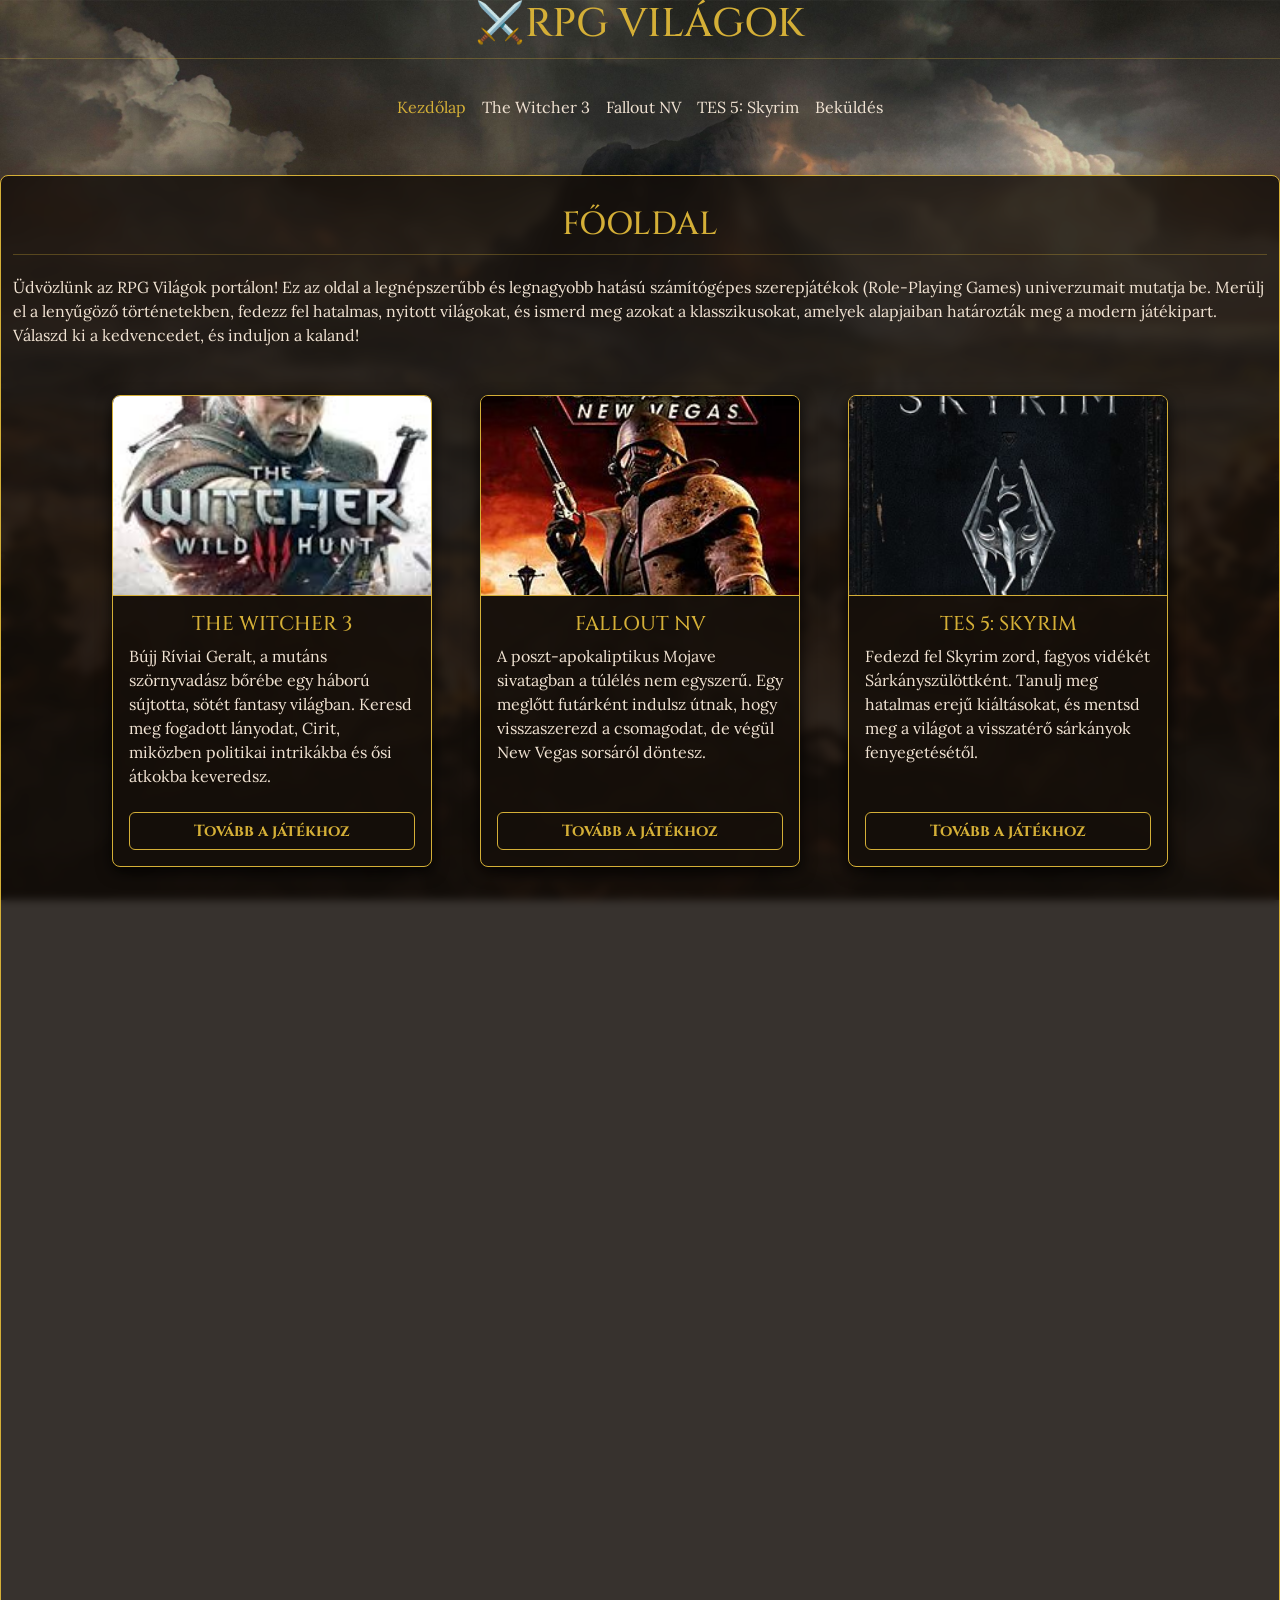
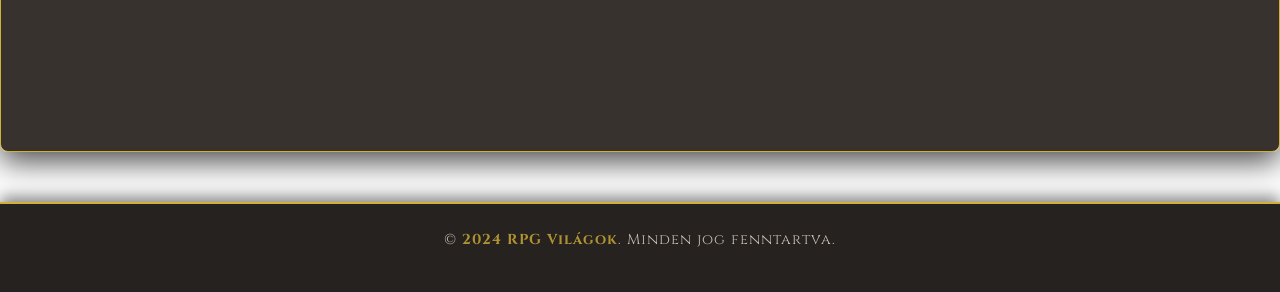
==== index.html @ 389ba19a "urlap nelkuli" ====
<!DOCTYPE html>
<html lang="hu">

<head>
    <meta charset="UTF-8">
    <meta name="viewport" content="width=device-width, initial-scale=1.0">
    <link href="https://cdn.jsdelivr.net/npm/bootstrap@5.3.8/dist/css/bootstrap.min.css" rel="stylesheet"
        integrity="sha384-sRIl4kxILFvY47J16cr9ZwB07vP4J8+LH7qKQnuqkuIAvNWLzeN8tE5YBujZqJLB" crossorigin="anonymous">
    <script src="https://cdn.jsdelivr.net/npm/bootstrap@5.3.8/dist/js/bootstrap.bundle.min.js"
        integrity="sha384-FKyoEForCGlyvwx9Hj09JcYn3nv7wiPVlz7YYwJrWVcXK/BmnVDxM+D2scQbITxI"
        crossorigin="anonymous"></script>
    <link rel="preconnect" href="https://fonts.googleapis.com">
    <link rel="preconnect" href="https://fonts.gstatic.com" crossorigin>
    <link
        href="https://fonts.googleapis.com/css2?family=Cinzel:wght@500;700&family=Lora:ital,wght@0,400;0,700;1,400&display=swap"
        rel="stylesheet">
    <link rel="stylesheet" href="style.css">
    <title>RGP VILÁGOK</title>
</head>

<body>
    <header>
        <h1>⚔️RPG VILÁGOK</h1>
    </header>
    <nav class="navbar navbar-expand-lg cyber-navbar">
        <div class="container-fluid">
            <button class="navbar-toggler" type="button" data-bs-toggle="collapse" data-bs-target="#navbarNav"
                aria-controls="navbarNav" aria-expanded="false" aria-label="Toggle navigation">
                <span class="navbar-toggler-icon"></span>
            </button>
            <div class="collapse navbar-collapse justify-content-center" id="navbarNav">
                <ul class="navbar-nav">
                    <li class="nav-item">
                        <a class="nav-link active" aria-current="page" href="index.html">Kezdőlap</a>
                    </li>
                    <li class="nav-item">
                        <a class="nav-link" href="witcher.html">The Witcher 3</a>
                    </li>
                    <li class="nav-item">
                        <a class="nav-link" href="fallout.html">Fallout NV</a>
                    </li>
                    <li class="nav-item">
                        <a class="nav-link" href="skyrim.html">TES 5: Skyrim</a>
                    </li>
                    <li class="nav-item">
                        <a class="nav-link" href="urlap.html">Beküldés</a>
                    </li>
                </ul>
            </div>
        </div>
    </nav>
    <main class="container-fluid">
        <div>
            <h2>FŐOLDAL</h2>
        </div>
        <div>
            <p>Üdvözlünk az RPG Világok portálon! Ez az oldal a legnépszerűbb és legnagyobb hatású számítógépes
                szerepjátékok (Role-Playing Games) univerzumait mutatja be. Merülj el a lenyűgöző történetekben, fedezz
                fel hatalmas, nyitott világokat, és ismerd meg azokat a klasszikusokat, amelyek alapjaiban határozták
                meg a modern játékipart. Válaszd ki a kedvencedet, és induljon a kaland!</p>
        </div>

        <div class="container d-flex justify-content-center flex-wrap gap-5 mt-5 mb-5">
            <div class="card rpg-card" style="width: 20rem;"> <img src="media/witcher_kiskep.jpg" class="card-img-top"
                    alt="The Witcher 3">
                <div class="card-body d-flex flex-column">
                    <h5 class="card-title text-center">The Witcher 3</h5>
                    <p class="card-text mb-4">Bújj Ríviai Geralt, a mutáns szörnyvadász bőrébe egy háború sújtotta,
                        sötét
                        fantasy világban. Keresd meg fogadott lányodat, Cirit, miközben politikai intrikákba és ősi
                        átkokba keveredsz.</p>
                    <a href="witcher.html" class="btn rpg-btn mt-auto">Tovább a játékhoz</a>
                </div>
            </div>

            <div class="card rpg-card" style="width: 20rem;">
                <img src="media/fallout_kiskep.jpg" class="card-img-top" alt="Fallout NV">
                <div class="card-body d-flex flex-column">
                    <h5 class="card-title text-center">Fallout NV</h5>
                    <p class="card-text mb-4">A poszt-apokaliptikus Mojave sivatagban a túlélés nem egyszerű. Egy
                        meglőtt futárként indulsz útnak, hogy visszaszerezd a csomagodat, de végül New Vegas sorsáról
                        döntesz.</p>
                    <a href="fallout.html" class="btn rpg-btn mt-auto">Tovább a játékhoz</a>
                </div>
            </div>

            <div class="card rpg-card" style="width: 20rem;">
                <img src="media/skyrim_kiskep.jpg" class="card-img-top" alt="Skyrim">
                <div class="card-body d-flex flex-column">
                    <h5 class="card-title text-center">TES 5: Skyrim</h5>
                    <p class="card-text mb-4">Fedezd fel Skyrim zord, fagyos vidékét Sárkányszülöttként. Tanulj meg
                        hatalmas erejű kiáltásokat, és mentsd meg a világot a visszatérő sárkányok fenyegetésétől.</p>
                    <a href="skyrim.html" class="btn rpg-btn mt-auto">Tovább a játékhoz</a>
                </div>
            </div>
        </div>
        <div class="d-flex justify-content-center my-4">
            <iframe width="1905" height="782" src="https://www.youtube.com/embed/Vq7xlYOBa9E"
                title="28 Best RPG Games You Absolutely Must Play" frameborder="0"
                allow="accelerometer; autoplay; clipboard-write; encrypted-media; gyroscope; picture-in-picture; web-share"
                referrerpolicy="strict-origin-when-cross-origin" allowfullscreen style="max-width: 100%;"></iframe>
        </div>
    </main>
    <footer class="rpg-footer">
        <div class="container">
            <p class="copyright">
                © <span class="footer-accent">2024</span>
                <span class="footer-accent">RPG Világok</span>.
                Minden jog fenntartva.
            </p>
        </div>
    </footer>
</body>

</html>
---- style.css ----
h1,
h2 {
    color: #D4AF37;
    font-family: 'Cinzel', serif;
    border-bottom: 1px solid rgba(212, 175, 55, 0.3);
    padding-bottom: 10px;
    margin-bottom: 20px;
    text-align: center;
}

body {
    background-image: url('media/wallpaper.jpg');
    background-size: cover;
    background-position: center;
    background-attachment: fixed;
    font-family: 'Lora', serif;
    color: #F1E3D3;
}

main {
    background-color: rgba(20, 15, 10, 0.85);
    border: 1px solid #D4AF37;
    border-radius: 8px;
    padding: 30px;
    margin-top: 40px;
    margin-bottom: 40px;
    backdrop-filter: blur(4px);
    box-shadow: 0 10px 30px rgba(0, 0, 0, 0.7);
}

.cyber-navbar .nav-link {
    color: #F1E3D3 !important;
}

.cyber-navbar .nav-link:hover,
.cyber-navbar .nav-link.active {
    color: #D4AF37 !important;
}

.rpg-card {
    background-color: rgba(20, 15, 10, 0.85) !important;
    border: 1px solid #D4AF37 !important;
    border-radius: 8px;
    color: #F1E3D3;
    box-shadow: 0 5px 15px rgba(0, 0, 0, 0.8);
    transition: transform 0.3s ease, box-shadow 0.3s ease;
}

.rpg-card:hover {
    transform: translateY(-5px);
    box-shadow: 0 10px 25px rgba(212, 175, 55, 0.2);
}

.rpg-card .card-img-top {
    height: 200px;
    object-fit: cover;
    border-bottom: 1px solid #D4AF37;
    border-top-left-radius: 7px;
    border-top-right-radius: 7px;
}

.rpg-card .card-title {
    color: #D4AF37;
    font-family: 'Cinzel', serif;
    text-transform: uppercase;
}

.rpg-btn {
    background-color: transparent;
    border: 1px solid #D4AF37;
    color: #D4AF37;
    font-family: 'Cinzel', serif;
    font-weight: bold;
    transition: all 0.3s ease;
    width: 100%;
}

.rpg-btn:hover {
    background-color: #D4AF37;
    color: #121212;
    box-shadow: 0 0 15px rgba(212, 175, 55, 0.5);
}

.rpg-footer {
    background-color: rgba(15, 10, 8, 0.9);
    color: #F1E3D3;
    font-family: 'Cinzel', serif;
    border-top: 2px solid #D4AF37;
    padding: 25px 0;
    margin-top: 50px;
    text-align: center;
    letter-spacing: 1px;
    box-shadow: 0 -5px 15px rgba(0, 0, 0, 0.5);
}

.rpg-footer .copyright {
    font-size: 0.9rem;
    opacity: 0.8;
}

.rpg-footer .footer-accent {
    color: #D4AF37;
    font-weight: bold;
}

.cover {
    border: 1px solid #D4AF37;
    box-shadow: 0 0 20px rgba(0, 0, 0, 0.8);
    padding: 5px;
    background-color: rgba(20, 15, 10, 0.5);
    height: 600px;
    width: 90%;
    display: block;
    margin-left: auto;
    margin-right: auto;
}

.cover .carousel,
.cover .carousel-inner,
.cover .carousel-item {
    height: 100%;
}

.table {
    --bs-table-bg: transparent;
    --bs-table-color: #F1E3D3;
    border-color: #D4AF37;
}

.table th {
    color: #D4AF37;
}
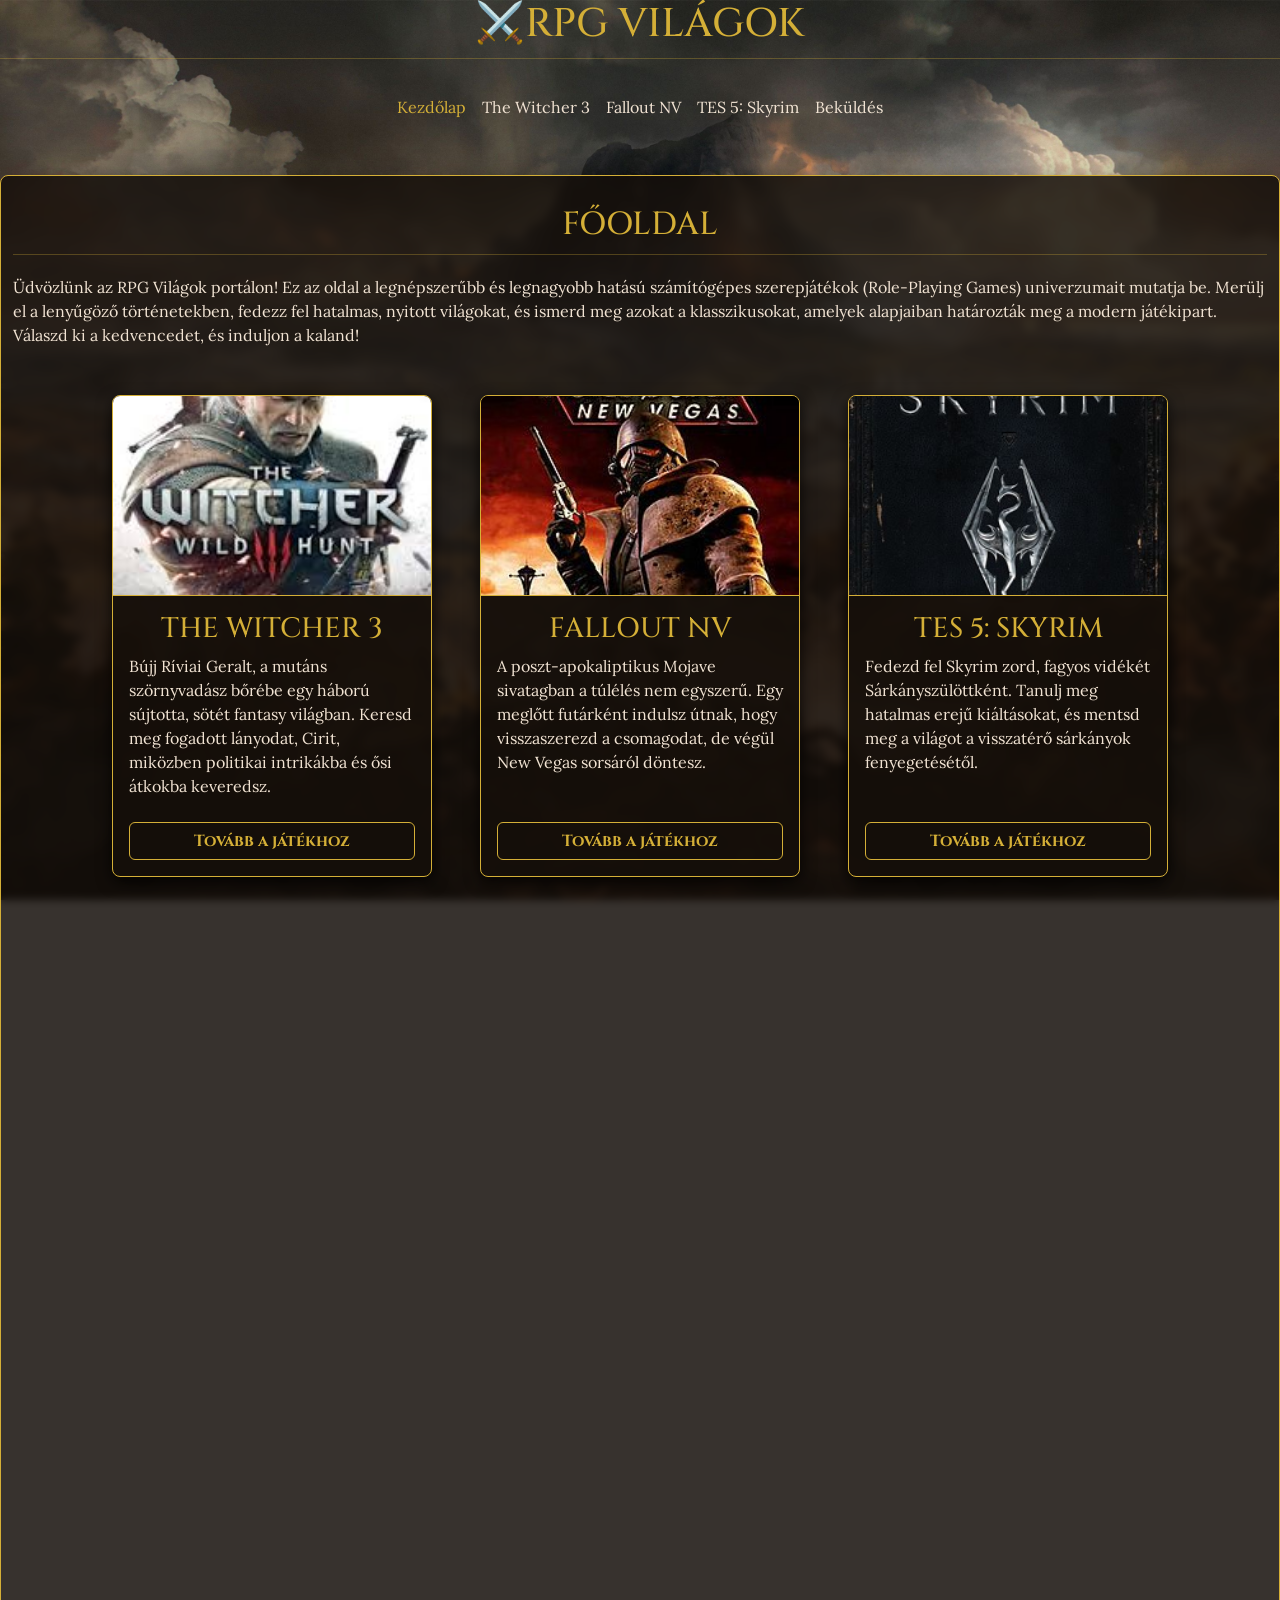
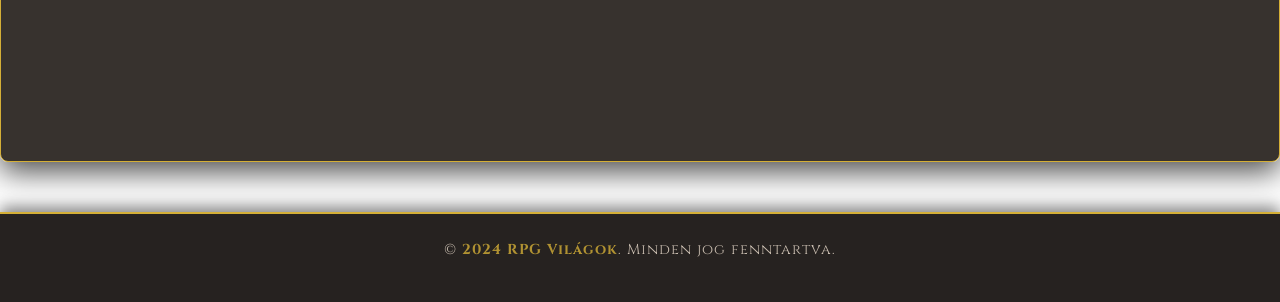
==== commit 6ba14694: "validacio" ====
--- a/index.html
+++ b/index.html
@@ -64,7 +64,7 @@
             <div class="card rpg-card" style="width: 20rem;"> <img src="media/witcher_kiskep.jpg" class="card-img-top"
                     alt="The Witcher 3">
                 <div class="card-body d-flex flex-column">
-                    <h5 class="card-title text-center">The Witcher 3</h5>
+                    <h3 class="card-title text-center">The Witcher 3</h3>
                     <p class="card-text mb-4">Bújj Ríviai Geralt, a mutáns szörnyvadász bőrébe egy háború sújtotta,
                         sötét
                         fantasy világban. Keresd meg fogadott lányodat, Cirit, miközben politikai intrikákba és ősi
@@ -76,7 +76,7 @@
             <div class="card rpg-card" style="width: 20rem;">
                 <img src="media/fallout_kiskep.jpg" class="card-img-top" alt="Fallout NV">
                 <div class="card-body d-flex flex-column">
-                    <h5 class="card-title text-center">Fallout NV</h5>
+                    <h3 class="card-title text-center">Fallout NV</h3>
                     <p class="card-text mb-4">A poszt-apokaliptikus Mojave sivatagban a túlélés nem egyszerű. Egy
                         meglőtt futárként indulsz útnak, hogy visszaszerezd a csomagodat, de végül New Vegas sorsáról
                         döntesz.</p>
@@ -87,7 +87,7 @@
             <div class="card rpg-card" style="width: 20rem;">
                 <img src="media/skyrim_kiskep.jpg" class="card-img-top" alt="Skyrim">
                 <div class="card-body d-flex flex-column">
-                    <h5 class="card-title text-center">TES 5: Skyrim</h5>
+                    <h3 class="card-title text-center">TES 5: Skyrim</h3>
                     <p class="card-text mb-4">Fedezd fel Skyrim zord, fagyos vidékét Sárkányszülöttként. Tanulj meg
                         hatalmas erejű kiáltásokat, és mentsd meg a világot a visszatérő sárkányok fenyegetésétől.</p>
                     <a href="skyrim.html" class="btn rpg-btn mt-auto">Tovább a játékhoz</a>
@@ -96,9 +96,9 @@
         </div>
         <div class="d-flex justify-content-center my-4">
             <iframe width="1905" height="782" src="https://www.youtube.com/embed/Vq7xlYOBa9E"
-                title="28 Best RPG Games You Absolutely Must Play" frameborder="0"
+                title="28 Best RPG Games You Absolutely Must Play"
                 allow="accelerometer; autoplay; clipboard-write; encrypted-media; gyroscope; picture-in-picture; web-share"
-                referrerpolicy="strict-origin-when-cross-origin" allowfullscreen style="max-width: 100%;"></iframe>
+                referrerpolicy="strict-origin-when-cross-origin" allowfullscreen></iframe>
         </div>
     </main>
     <footer class="rpg-footer">
--- a/style.css
+++ b/style.css
@@ -15,6 +15,9 @@
     background-attachment: fixed;
     font-family: 'Lora', serif;
     color: #F1E3D3;
+    margin: auto;
+    max-width: 100%;
+    box-sizing: border-box;
 }
 
 main {
@@ -108,7 +111,7 @@
     box-shadow: 0 0 20px rgba(0, 0, 0, 0.8);
     padding: 5px;
     background-color: rgba(20, 15, 10, 0.5);
-    height: 600px;
+    height: auto;
     width: 90%;
     display: block;
     margin-left: auto;
@@ -129,4 +132,42 @@
 
 .table th {
     color: #D4AF37;
+}
+
+.carousel-inner,
+.carousel-item {
+    height: auto;
+}
+
+iframe {
+    width: 80%;
+    border: none;
+}
+
+.urlapKep {
+    border: 1px solid #D4AF37;
+    height: auto;
+    width: 100%;
+}
+
+form {
+    border: 1px solid #D4AF37;
+    padding: 15px;
+    height: auto;
+    width: 100%;
+}
+
+input {
+    margin-bottom: 10px;
+}
+
+.button2 {
+    float: right;
+}
+
+@media (max-width: 768px) {
+    iframe {
+        width: 100%;
+        height: 300px;
+    }
 }
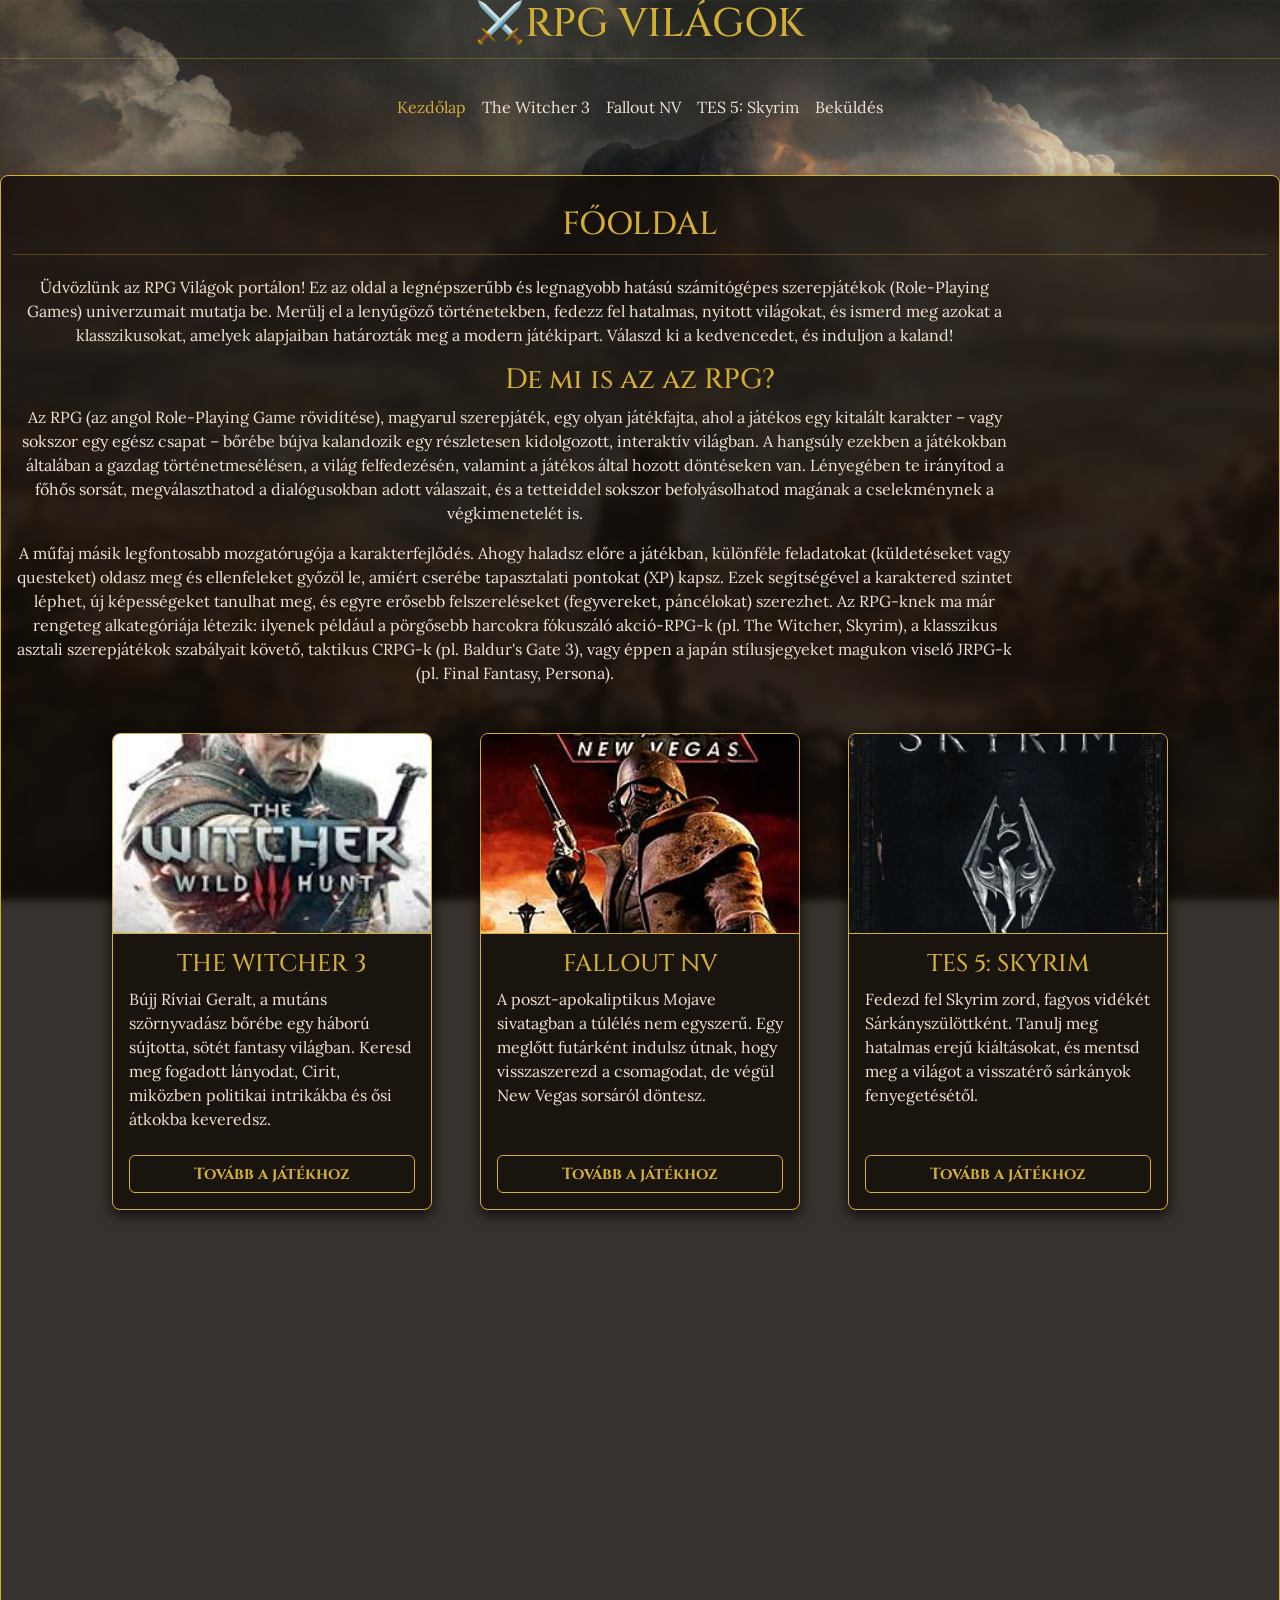
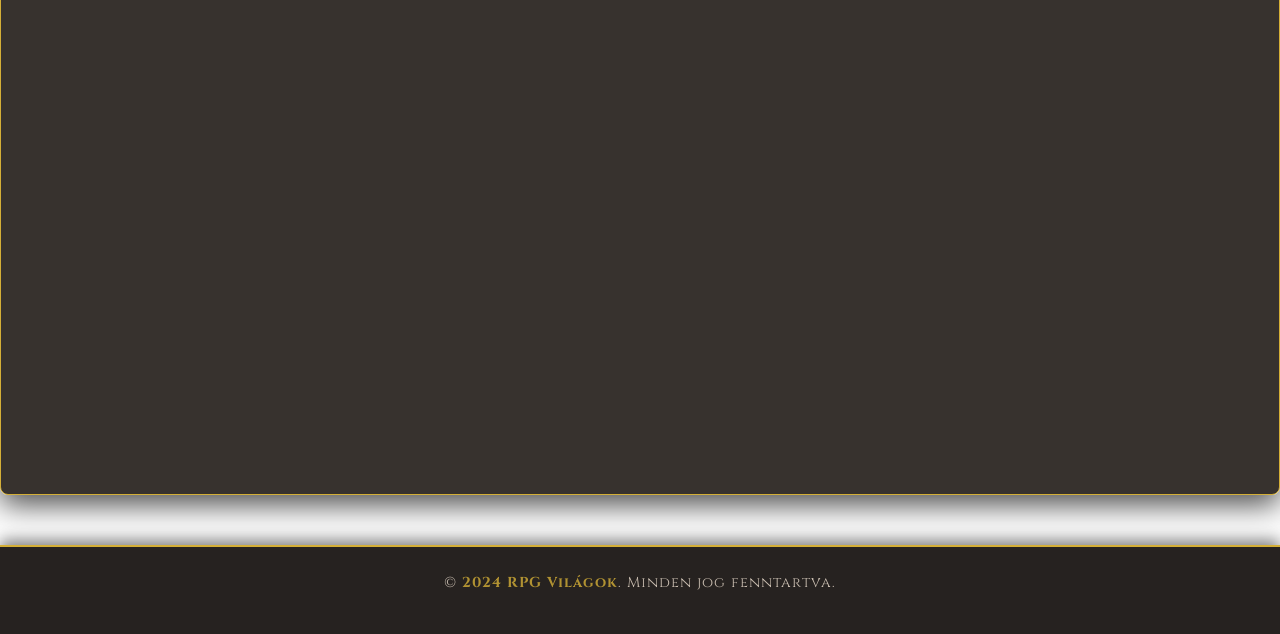
==== commit 43def23a: "simitgatás2" ====
--- a/index.html
+++ b/index.html
@@ -54,17 +54,36 @@
             <h2>FŐOLDAL</h2>
         </div>
         <div>
-            <p>Üdvözlünk az RPG Világok portálon! Ez az oldal a legnépszerűbb és legnagyobb hatású számítógépes
+            <p class="main-p">Üdvözlünk az RPG Világok portálon! Ez az oldal a legnépszerűbb és legnagyobb hatású számítógépes
                 szerepjátékok (Role-Playing Games) univerzumait mutatja be. Merülj el a lenyűgöző történetekben, fedezz
                 fel hatalmas, nyitott világokat, és ismerd meg azokat a klasszikusokat, amelyek alapjaiban határozták
                 meg a modern játékipart. Válaszd ki a kedvencedet, és induljon a kaland!</p>
         </div>
-
+        <div>
+            <h3 class="text-center">De mi is az az RPG?</h3>
+            <p class="main-p">
+                Az RPG (az angol Role-Playing Game rövidítése), magyarul szerepjáték, egy olyan játékfajta, ahol a
+                játékos egy kitalált karakter – vagy sokszor egy egész csapat – bőrébe bújva kalandozik egy részletesen
+                kidolgozott, interaktív világban. A hangsúly ezekben a játékokban általában a gazdag történetmesélésen,
+                a világ felfedezésén, valamint a játékos által hozott döntéseken van. Lényegében te irányítod a főhős
+                sorsát, megválaszthatod a dialógusokban adott válaszait, és a tetteiddel sokszor befolyásolhatod magának
+                a cselekménynek a végkimenetelét is.
+            </p>
+            <p class="main-p">
+                A műfaj másik legfontosabb mozgatórugója a karakterfejlődés. Ahogy haladsz előre a játékban, különféle
+                feladatokat (küldetéseket vagy questeket) oldasz meg és ellenfeleket győzöl le, amiért cserébe
+                tapasztalati pontokat (XP) kapsz. Ezek segítségével a karaktered szintet léphet, új képességeket
+                tanulhat meg, és egyre erősebb felszereléseket (fegyvereket, páncélokat) szerezhet. Az RPG-knek ma már
+                rengeteg alkategóriája létezik: ilyenek például a pörgősebb harcokra fókuszáló akció-RPG-k (pl. The
+                Witcher, Skyrim), a klasszikus asztali szerepjátékok szabályait követő, taktikus CRPG-k (pl. Baldur's
+                Gate 3), vagy éppen a japán stílusjegyeket magukon viselő JRPG-k (pl. Final Fantasy, Persona).
+            </p>
+        </div>
         <div class="container d-flex justify-content-center flex-wrap gap-5 mt-5 mb-5">
             <div class="card rpg-card" style="width: 20rem;"> <img src="media/witcher_kiskep.jpg" class="card-img-top"
                     alt="The Witcher 3">
                 <div class="card-body d-flex flex-column">
-                    <h3 class="card-title text-center">The Witcher 3</h3>
+                    <h4 class="card-title text-center">The Witcher 3</h4>
                     <p class="card-text mb-4">Bújj Ríviai Geralt, a mutáns szörnyvadász bőrébe egy háború sújtotta,
                         sötét
                         fantasy világban. Keresd meg fogadott lányodat, Cirit, miközben politikai intrikákba és ősi
@@ -76,7 +95,7 @@
             <div class="card rpg-card" style="width: 20rem;">
                 <img src="media/fallout_kiskep.jpg" class="card-img-top" alt="Fallout NV">
                 <div class="card-body d-flex flex-column">
-                    <h3 class="card-title text-center">Fallout NV</h3>
+                    <h4 class="card-title text-center">Fallout NV</h4>
                     <p class="card-text mb-4">A poszt-apokaliptikus Mojave sivatagban a túlélés nem egyszerű. Egy
                         meglőtt futárként indulsz útnak, hogy visszaszerezd a csomagodat, de végül New Vegas sorsáról
                         döntesz.</p>
@@ -87,7 +106,7 @@
             <div class="card rpg-card" style="width: 20rem;">
                 <img src="media/skyrim_kiskep.jpg" class="card-img-top" alt="Skyrim">
                 <div class="card-body d-flex flex-column">
-                    <h3 class="card-title text-center">TES 5: Skyrim</h3>
+                    <h4 class="card-title text-center">TES 5: Skyrim</h4>
                     <p class="card-text mb-4">Fedezd fel Skyrim zord, fagyos vidékét Sárkányszülöttként. Tanulj meg
                         hatalmas erejű kiáltásokat, és mentsd meg a világot a visszatérő sárkányok fenyegetésétől.</p>
                     <a href="skyrim.html" class="btn rpg-btn mt-auto">Tovább a játékhoz</a>
--- a/style.css
+++ b/style.css
@@ -6,6 +6,11 @@
     padding-bottom: 10px;
     margin-bottom: 20px;
     text-align: center;
+}
+
+h3 {
+    color: #D4AF37;
+    font-family: 'Cinzel', serif;
 }
 
 body {
@@ -146,28 +151,43 @@
 
 .urlapKep {
     border: 1px solid #D4AF37;
-    height: auto;
+    height: 100%;
     width: 100%;
 }
 
 form {
     border: 1px solid #D4AF37;
     padding: 15px;
-    height: auto;
+    height: 100%;
     width: 100%;
+    box-sizing: border-box;
 }
 
-input {
-    margin-bottom: 10px;
+input,
+label {
+    margin-bottom: 20px;
 }
+
 
 .button2 {
     float: right;
 }
 
+.main-p{
+    width: 80%;
+    text-align: center;
+    justify-self: center;
+}
 @media (max-width: 768px) {
     iframe {
         width: 100%;
         height: 300px;
     }
+}
+
+@media (max-width: 1000px) {
+    iframe {
+        width: 100%;
+        height: 500px;
+    }
 }
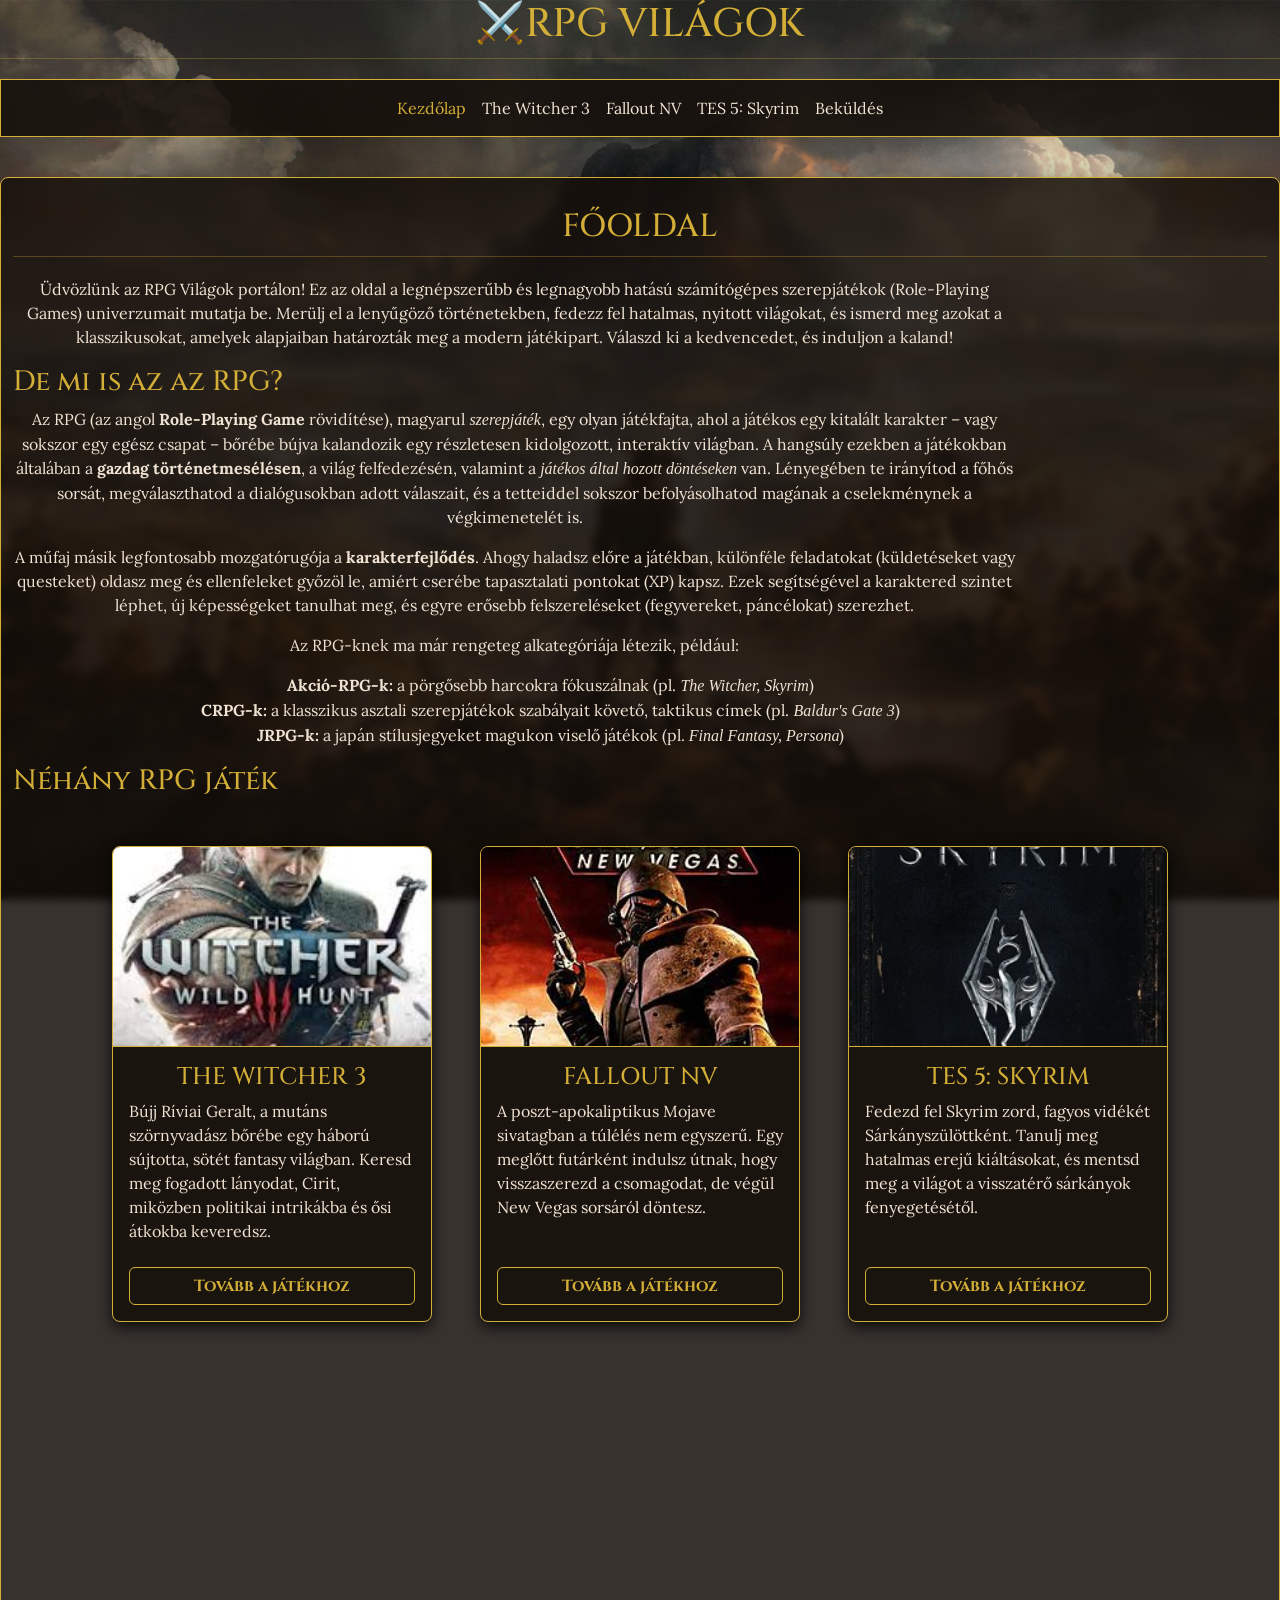
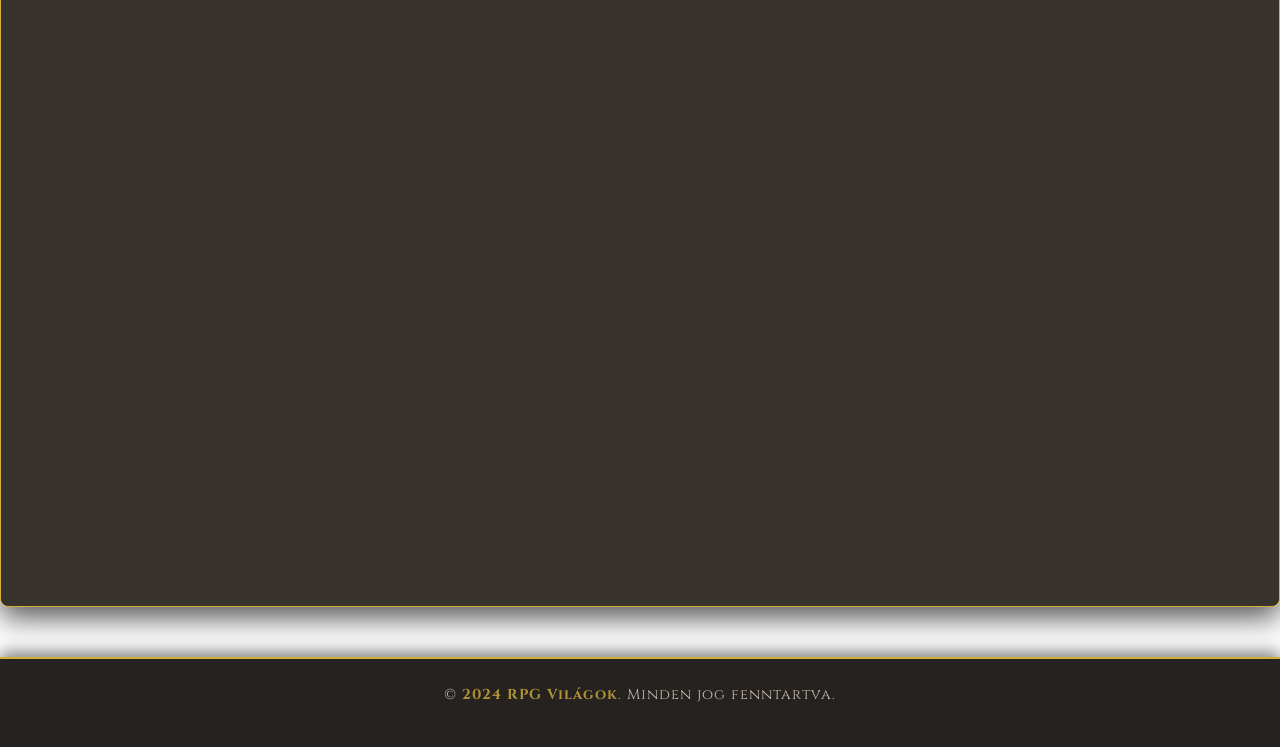
==== commit 29d2cef3: "vegleges" ====
--- a/index.html
+++ b/index.html
@@ -19,6 +19,7 @@
 </head>
 
 <body>
+    <a href="#main-content" class="visually-hidden-focusable">Ugrás a tartalomra</a>
     <header>
         <h1>⚔️RPG VILÁGOK</h1>
     </header>
@@ -49,76 +50,111 @@
             </div>
         </div>
     </nav>
-    <main class="container-fluid">
-        <div>
-            <h2>FŐOLDAL</h2>
-        </div>
-        <div>
-            <p class="main-p">Üdvözlünk az RPG Világok portálon! Ez az oldal a legnépszerűbb és legnagyobb hatású számítógépes
-                szerepjátékok (Role-Playing Games) univerzumait mutatja be. Merülj el a lenyűgöző történetekben, fedezz
-                fel hatalmas, nyitott világokat, és ismerd meg azokat a klasszikusokat, amelyek alapjaiban határozták
-                meg a modern játékipart. Válaszd ki a kedvencedet, és induljon a kaland!</p>
-        </div>
-        <div>
-            <h3 class="text-center">De mi is az az RPG?</h3>
-            <p class="main-p">
-                Az RPG (az angol Role-Playing Game rövidítése), magyarul szerepjáték, egy olyan játékfajta, ahol a
-                játékos egy kitalált karakter – vagy sokszor egy egész csapat – bőrébe bújva kalandozik egy részletesen
-                kidolgozott, interaktív világban. A hangsúly ezekben a játékokban általában a gazdag történetmesélésen,
-                a világ felfedezésén, valamint a játékos által hozott döntéseken van. Lényegében te irányítod a főhős
-                sorsát, megválaszthatod a dialógusokban adott válaszait, és a tetteiddel sokszor befolyásolhatod magának
-                a cselekménynek a végkimenetelét is.
-            </p>
-            <p class="main-p">
-                A műfaj másik legfontosabb mozgatórugója a karakterfejlődés. Ahogy haladsz előre a játékban, különféle
-                feladatokat (küldetéseket vagy questeket) oldasz meg és ellenfeleket győzöl le, amiért cserébe
-                tapasztalati pontokat (XP) kapsz. Ezek segítségével a karaktered szintet léphet, új képességeket
-                tanulhat meg, és egyre erősebb felszereléseket (fegyvereket, páncélokat) szerezhet. Az RPG-knek ma már
-                rengeteg alkategóriája létezik: ilyenek például a pörgősebb harcokra fókuszáló akció-RPG-k (pl. The
-                Witcher, Skyrim), a klasszikus asztali szerepjátékok szabályait követő, taktikus CRPG-k (pl. Baldur's
-                Gate 3), vagy éppen a japán stílusjegyeket magukon viselő JRPG-k (pl. Final Fantasy, Persona).
-            </p>
-        </div>
-        <div class="container d-flex justify-content-center flex-wrap gap-5 mt-5 mb-5">
-            <div class="card rpg-card" style="width: 20rem;"> <img src="media/witcher_kiskep.jpg" class="card-img-top"
-                    alt="The Witcher 3">
-                <div class="card-body d-flex flex-column">
-                    <h4 class="card-title text-center">The Witcher 3</h4>
-                    <p class="card-text mb-4">Bújj Ríviai Geralt, a mutáns szörnyvadász bőrébe egy háború sújtotta,
-                        sötét
-                        fantasy világban. Keresd meg fogadott lányodat, Cirit, miközben politikai intrikákba és ősi
-                        átkokba keveredsz.</p>
-                    <a href="witcher.html" class="btn rpg-btn mt-auto">Tovább a játékhoz</a>
+    <main id="main-content" class="container-fluid">
+        <section>
+            <div>
+                <h2>FŐOLDAL</h2>
+            </div>
+            <div>
+                <p class="main-p">Üdvözlünk az RPG Világok portálon! Ez az oldal a legnépszerűbb és legnagyobb hatású
+                    számítógépes
+                    szerepjátékok (Role-Playing Games) univerzumait mutatja be. Merülj el a lenyűgöző történetekben,
+                    fedezz
+                    fel hatalmas, nyitott világokat, és ismerd meg azokat a klasszikusokat, amelyek alapjaiban
+                    határozták
+                    meg a modern játékipart. Válaszd ki a kedvencedet, és induljon a kaland!</p>
+            </div>
+        </section>
+        <article>
+            <div>
+                <h3>De mi is az az RPG?</h3>
+                <p class="main-p">
+                    Az RPG (az angol <strong>Role-Playing Game</strong> rövidítése), magyarul <em>szerepjáték</em>, egy
+                    olyan játékfajta, ahol a
+                    játékos egy kitalált karakter – vagy sokszor egy egész csapat – bőrébe bújva kalandozik egy
+                    részletesen
+                    kidolgozott, interaktív világban. A hangsúly ezekben a játékokban általában a <strong>gazdag
+                        történetmesélésen</strong>,
+                    a világ felfedezésén, valamint a <em>játékos által hozott döntéseken</em> van. Lényegében te
+                    irányítod a főhős
+                    sorsát, megválaszthatod a dialógusokban adott válaszait, és a tetteiddel sokszor befolyásolhatod
+                    magának
+                    a cselekménynek a végkimenetelét is.
+                </p>
+                <p class="main-p">
+                    A műfaj másik legfontosabb mozgatórugója a <strong>karakterfejlődés</strong>. Ahogy haladsz előre a
+                    játékban, különféle
+                    feladatokat (küldetéseket vagy questeket) oldasz meg és ellenfeleket győzöl le, amiért cserébe
+                    tapasztalati pontokat (XP) kapsz. Ezek segítségével a karaktered szintet léphet, új képességeket
+                    tanulhat meg, és egyre erősebb felszereléseket (fegyvereket, páncélokat) szerezhet.
+                </p>
+                <p class="main-p">Az RPG-knek ma már rengeteg alkategóriája létezik, például:</p>
+
+                <ul class="main-p" style="list-style-type: square; margin-left: 20px;">
+                    <li><strong>Akció-RPG-k:</strong> a pörgősebb harcokra fókuszálnak (pl. <em>The Witcher,
+                            Skyrim</em>)</li>
+                    <li><strong>CRPG-k:</strong> a klasszikus asztali szerepjátékok szabályait követő, taktikus címek
+                        (pl. <em>Baldur's Gate 3</em>)</li>
+                    <li><strong>JRPG-k:</strong> a japán stílusjegyeket magukon viselő játékok (pl. <em>Final Fantasy,
+                            Persona</em>)</li>
+                </ul>
+            </div>
+        </article>
+        <aside>
+            <div>
+                <h3>Néhány RPG játék</h3>
+            </div>
+            <div class="container d-flex justify-content-center flex-wrap gap-5 mt-5 mb-5">
+
+                <div class="card rpg-card" style="width: 20rem;">
+                    <a href="media/witcher_nagykep.jpg" target="_blank">
+                        <img src="media/witcher_kiskep.jpg" class="card-img-top" alt="The Witcher 3">
+                    </a>
+                    <div class="card-body d-flex flex-column">
+                        <h4 class="card-title text-center">The Witcher 3</h4>
+                        <p class="card-text mb-4">Bújj Ríviai Geralt, a mutáns szörnyvadász bőrébe egy háború sújtotta,
+                            sötét fantasy világban. Keresd meg fogadott lányodat, Cirit, miközben politikai intrikákba
+                            és ősi
+                            átkokba keveredsz.</p>
+                        <a href="witcher.html" class="btn rpg-btn mt-auto">Tovább a játékhoz</a>
+                    </div>
+                </div>
+
+                <div class="card rpg-card" style="width: 20rem;">
+                    <a href="media/fallout_nagykep.jpg" target="_blank">
+                        <img src="media/fallout_kiskep.jpg" class="card-img-top" alt="Fallout NV">
+                    </a>
+                    <div class="card-body d-flex flex-column">
+                        <h4 class="card-title text-center">Fallout NV</h4>
+                        <p class="card-text mb-4">A poszt-apokaliptikus Mojave sivatagban a túlélés nem egyszerű. Egy
+                            meglőtt futárként indulsz útnak, hogy visszaszerezd a csomagodat, de végül New Vegas
+                            sorsáról
+                            döntesz.</p>
+                        <a href="fallout.html" class="btn rpg-btn mt-auto">Tovább a játékhoz</a>
+                    </div>
+                </div>
+
+                <div class="card rpg-card" style="width: 20rem;">
+                    <a href="media/skyrim_nagykep.jpg" target="_blank">
+                        <img src="media/skyrim_kiskep.jpg" class="card-img-top" alt="Skyrim">
+                    </a>
+                    <div class="card-body d-flex flex-column">
+                        <h4 class="card-title text-center">TES 5: Skyrim</h4>
+                        <p class="card-text mb-4">Fedezd fel Skyrim zord, fagyos vidékét Sárkányszülöttként. Tanulj meg
+                            hatalmas erejű kiáltásokat, és mentsd meg a világot a visszatérő sárkányok fenyegetésétől.
+                        </p>
+                        <a href="skyrim.html" class="btn rpg-btn mt-auto">Tovább a játékhoz</a>
+                    </div>
                 </div>
             </div>
-
-            <div class="card rpg-card" style="width: 20rem;">
-                <img src="media/fallout_kiskep.jpg" class="card-img-top" alt="Fallout NV">
-                <div class="card-body d-flex flex-column">
-                    <h4 class="card-title text-center">Fallout NV</h4>
-                    <p class="card-text mb-4">A poszt-apokaliptikus Mojave sivatagban a túlélés nem egyszerű. Egy
-                        meglőtt futárként indulsz útnak, hogy visszaszerezd a csomagodat, de végül New Vegas sorsáról
-                        döntesz.</p>
-                    <a href="fallout.html" class="btn rpg-btn mt-auto">Tovább a játékhoz</a>
-                </div>
-            </div>
-
-            <div class="card rpg-card" style="width: 20rem;">
-                <img src="media/skyrim_kiskep.jpg" class="card-img-top" alt="Skyrim">
-                <div class="card-body d-flex flex-column">
-                    <h4 class="card-title text-center">TES 5: Skyrim</h4>
-                    <p class="card-text mb-4">Fedezd fel Skyrim zord, fagyos vidékét Sárkányszülöttként. Tanulj meg
-                        hatalmas erejű kiáltásokat, és mentsd meg a világot a visszatérő sárkányok fenyegetésétől.</p>
-                    <a href="skyrim.html" class="btn rpg-btn mt-auto">Tovább a játékhoz</a>
-                </div>
-            </div>
-        </div>
+        </aside>
         <div class="d-flex justify-content-center my-4">
             <iframe width="1905" height="782" src="https://www.youtube.com/embed/Vq7xlYOBa9E"
                 title="28 Best RPG Games You Absolutely Must Play"
                 allow="accelerometer; autoplay; clipboard-write; encrypted-media; gyroscope; picture-in-picture; web-share"
                 referrerpolicy="strict-origin-when-cross-origin" allowfullscreen></iframe>
         </div>
+
     </main>
     <footer class="rpg-footer">
         <div class="container">
--- a/style.css
+++ b/style.css
@@ -8,9 +8,11 @@
     text-align: center;
 }
 
-h3 {
-    color: #D4AF37;
-    font-family: 'Cinzel', serif;
+h3,
+h4 {
+    color: #D4AF37;
+    font-family: 'Cinzel', serif;
+    justify-self: center;
 }
 
 body {
@@ -25,6 +27,10 @@
     box-sizing: border-box;
 }
 
+caption {
+    color: #F1E3D3;
+}
+
 main {
     background-color: rgba(20, 15, 10, 0.85);
     border: 1px solid #D4AF37;
@@ -35,7 +41,11 @@
     backdrop-filter: blur(4px);
     box-shadow: 0 10px 30px rgba(0, 0, 0, 0.7);
 }
-
+.cyber-navbar{
+    background-color: rgba(20, 15, 10, 0.85);
+    border: 1px solid #D4AF37;
+    color: white;
+}
 .cyber-navbar .nav-link {
     color: #F1E3D3 !important;
 }
@@ -173,11 +183,35 @@
     float: right;
 }
 
-.main-p{
+.main-p {
     width: 80%;
     text-align: center;
     justify-self: center;
 }
+article a {
+    color: #F1E3D3;
+    font-weight: bold;
+    text-decoration: underline;
+}
+
+article a:visited {
+    color: #bdbdbd;
+}
+article a:hover {
+    color: #ffffff;
+}
+article li{
+    list-style: none;
+}
+::placeholder {
+    color: #494949 !important;
+    opacity: 1; 
+}
+
+.card-img-top{
+    cursor: pointer;
+}
+
 @media (max-width: 768px) {
     iframe {
         width: 100%;
@@ -190,4 +224,45 @@
         width: 100%;
         height: 500px;
     }
+}
+
+@media print {
+    body {
+        background-color: white !important;
+        color: black !important;
+        font-size: 12pt;
+    }
+    header, 
+    nav, 
+    footer, 
+    .btn, 
+    .carousel-control-prev, 
+    .carousel-control-next,
+    button {
+        display: none !important;
+    }
+    aside {
+        display: none !important;
+    }
+
+    iframe, video {
+        display: none !important;
+    }
+
+    img {
+        max-width: 300px !important;
+        height: auto !important;
+        border: 1px solid #ccc;
+        margin: 10px;
+    }
+
+    main, .container, .row, .col-md-6 {
+        width: 100% !important;
+        margin: 0 !important;
+        padding: 0 !important;
+        display: block !important;
+    }
+    .card, table {
+        page-break-inside: avoid;
+    }
 }
